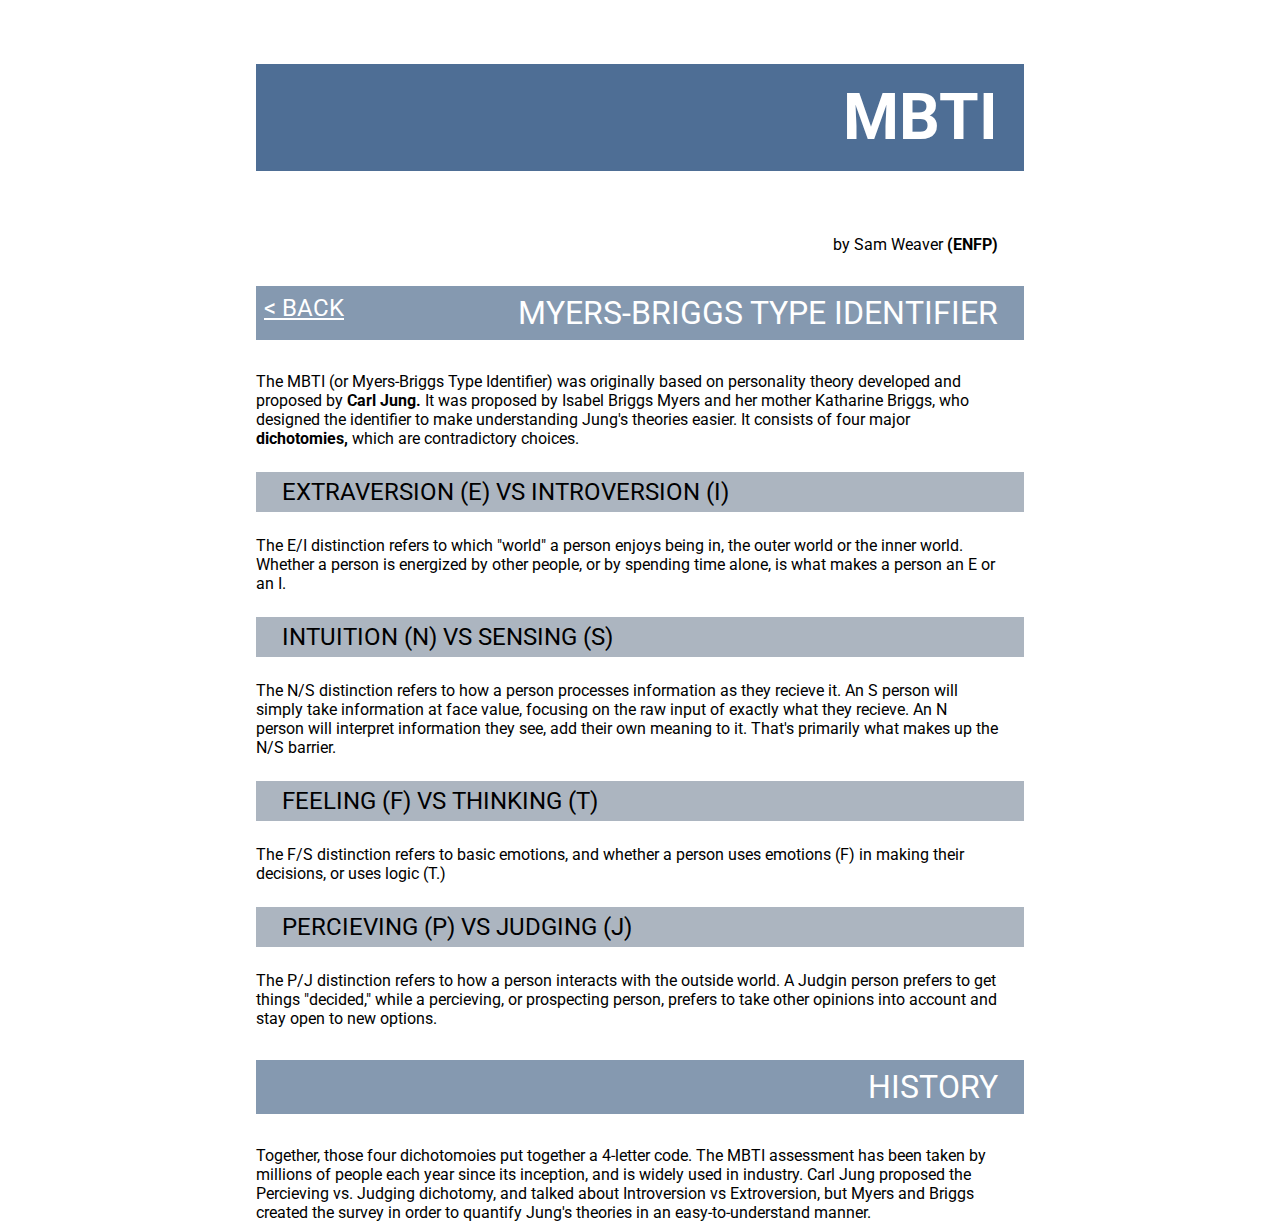
==== mbti.html @ fb155991 "MBTI page" ====
<!DOCTYPE html>
<html lang="en">

<head>
    <title>
        Sam Weaver - MBTI
    </title>
    <link rel="stylesheet" type="text/css" href="http://fonts.googleapis.com/css?family=Roboto">
    <link rel="stylesheet" type="text/css" href="http://fonts.googleapis.com/css?family=Nova+Mono">
    <link rel="stylesheet" type="text/css" href="theme.css">
</head>

<body>
    <div id="frontground">
        <p class="title">
            MBTI
        </p>
        <p style="text-align:right;">
            <emph>by Sam Weaver <strong>(ENFP)</strong></emph>
        </p>
        <p class="header">
            <span style="text-align:left;float:left;font-size:0.75em;"><a href="http://me.thatcoolidea.com" style="color:inherit">< Back</a></span> Myers-Briggs Type Identifier
        </p>
        <p>
            The MBTI (or Myers-Briggs Type Identifier) was originally based on personality theory developed and proposed by <strong>Carl Jung.</strong> It was proposed by Isabel Briggs Myers and her mother Katharine Briggs, who designed the identifier
            to make understanding Jung's theories easier. It consists of four major <strong>dichotomies,</strong> which are contradictory choices.
        </p>
        <p class="project-header">Extraversion (E) vs Introversion (I)</p>
        <p>
            The E/I distinction refers to which "world" a person enjoys being in, the outer world or the inner world. Whether a person is energized by other people, or by spending time alone, is what makes a person an E or an I.
        </p>
        <p class="project-header">Intuition (N) vs Sensing (S)</p>
        <p>
            The N/S distinction refers to how a person processes information as they recieve it. An S person will simply take information at face value, focusing on the raw input of exactly what they recieve. An N person will interpret information they see, add their
            own meaning to it. That's primarily what makes up the N/S barrier.
        </p>
        <p class="project-header">Feeling (F) vs Thinking (T)</p>
        <p>
            The F/S distinction refers to basic emotions, and whether a person uses emotions (F) in making their decisions, or uses logic (T.)
        </p>
        <p class="project-header">Percieving (P) vs Judging (J)</p>
        <p>
            The P/J distinction refers to how a person interacts with the outside world. A Judgin person prefers to get things "decided," while a percieving, or prospecting person, prefers to take other opinions into account and stay open to new options.
        </p>
        <p class="header">History</p>
        <p>
            Together, those four dichotomoies put together a 4-letter code. The MBTI assessment has been taken by millions of people each year since its inception, and is widely used in industry. Carl Jung proposed the Percieving vs. Judging dichotomy, and talked
            about Introversion vs Extroversion, but Myers and Briggs created the survey in order to quantify Jung's theories in an easy-to-understand manner.
        </p>
    </div>
</body>

</html>
---- theme.css ----
.primary-0 { color: #4E6E95 }	/* Main Primary color */
.primary-1 { color: #ACB5C0 }
.primary-2 { color: #8599B0 }
.primary-3 { color: #2B5384 }
.primary-4 { color: #103C71 }
.background-0 { background-color: #4E6E95 }	/* Main Primary color */
.background-1 { background-color: #ACB5C0 }
.background-2 { background-color: #8599B0 }
.background-3 { background-color: #2B5384 }
.background-4 { background-color: #103C71 }


#background {
    position: absolute;
    left: 0px;
    top: 0px;
    z-index: 0;
    width:100%;
    height:100%;
    background-color:#FFF;
    font-family: 'Nova Mono';
}
#frontground {
    position: absolute;
    left: 0px;
    top: 0px;
    z-index: 1;
    width:100%;
    height:100%;
    background-color:#FFF;
    font-family: 'Roboto';
}

.faded {
    opacity:0.1;
}

.barely-faded {
    opacity:0.9;
}

.center-vertical {
    position: relative;
    top: 50%;
    transform: translateY(-50%);
}

.background-text {
    margin-left: auto;
    margin-right: auto;
    width: 70%;
    text-align:center;
}

blockquote {
    margin-left:25%;
    margin-right:25%;
    padding:0.25em;
    font-size: 1em;
}

p {
    margin-left:20%;
    margin-right:20%;
    padding-right:2%;
}

p.title {
    color:#FFF;
    font-weight:bolder;
    font-size: 4em;
    text-align:right;
    text-transform:uppercase;
    padding-top: 0.25em;
    padding-left: 0.25em;
    padding-bottom: 0.25em;
    background-color: #4E6E95;
}

p.header {
    color:#FFF;
    font-size: 2em;
    text-align:right;
    text-transform:uppercase;
    padding-top: 0.25em;
    padding-bottom: 0.25em;
    padding-left: 0.25em;
    background-color: #8599B0
}

p.link {
    cursor:pointer;
    text-decoration:underline;
    font-weight:bold;
}

p.project-header {
    color:#000;
    font-size: 1.5em;
    text-align:left;
    text-transform:uppercase;
    padding-top:0.25em;
    padding-bottom:0.25em;
    padding-right:0.25em;
    padding-left:2%;
    background-color: #ACB5C0
}

.blinking-cursor {
    font-weight: 100;
    color: #2E3D48;
    -webkit-animation: 1s blink step-end infinite;
    -moz-animation: 1s blink step-end infinite;
    -ms-animation: 1s blink step-end infinite;
    -o-animation: 1s blink step-end infinite;
    animation: 1s blink step-end infinite;
}

.reverse {
    unicode-bidi: bidi-override;
    direction: rtl;
}


@keyframes "blink" {
    from, to {
        color: black;
    }
    50% {
        color: transparent;
    }
}

@-moz-keyframes blink {
    from, to {
        color: black;
    }
    50% {
        color: transparent;
    }
}

@-webkit-keyframes "blink" {
    from, to {
        color: black;
    }
    50% {
        color: transparent;
    }
}

@-ms-keyframes "blink" {
    from, to {
        color: black;
    }
    50% {
        color: transparent;
    }
}

@-o-keyframes "blink" {
    from, to {
        color: black;
    }
    50% {
        color: transparent;
    }
}
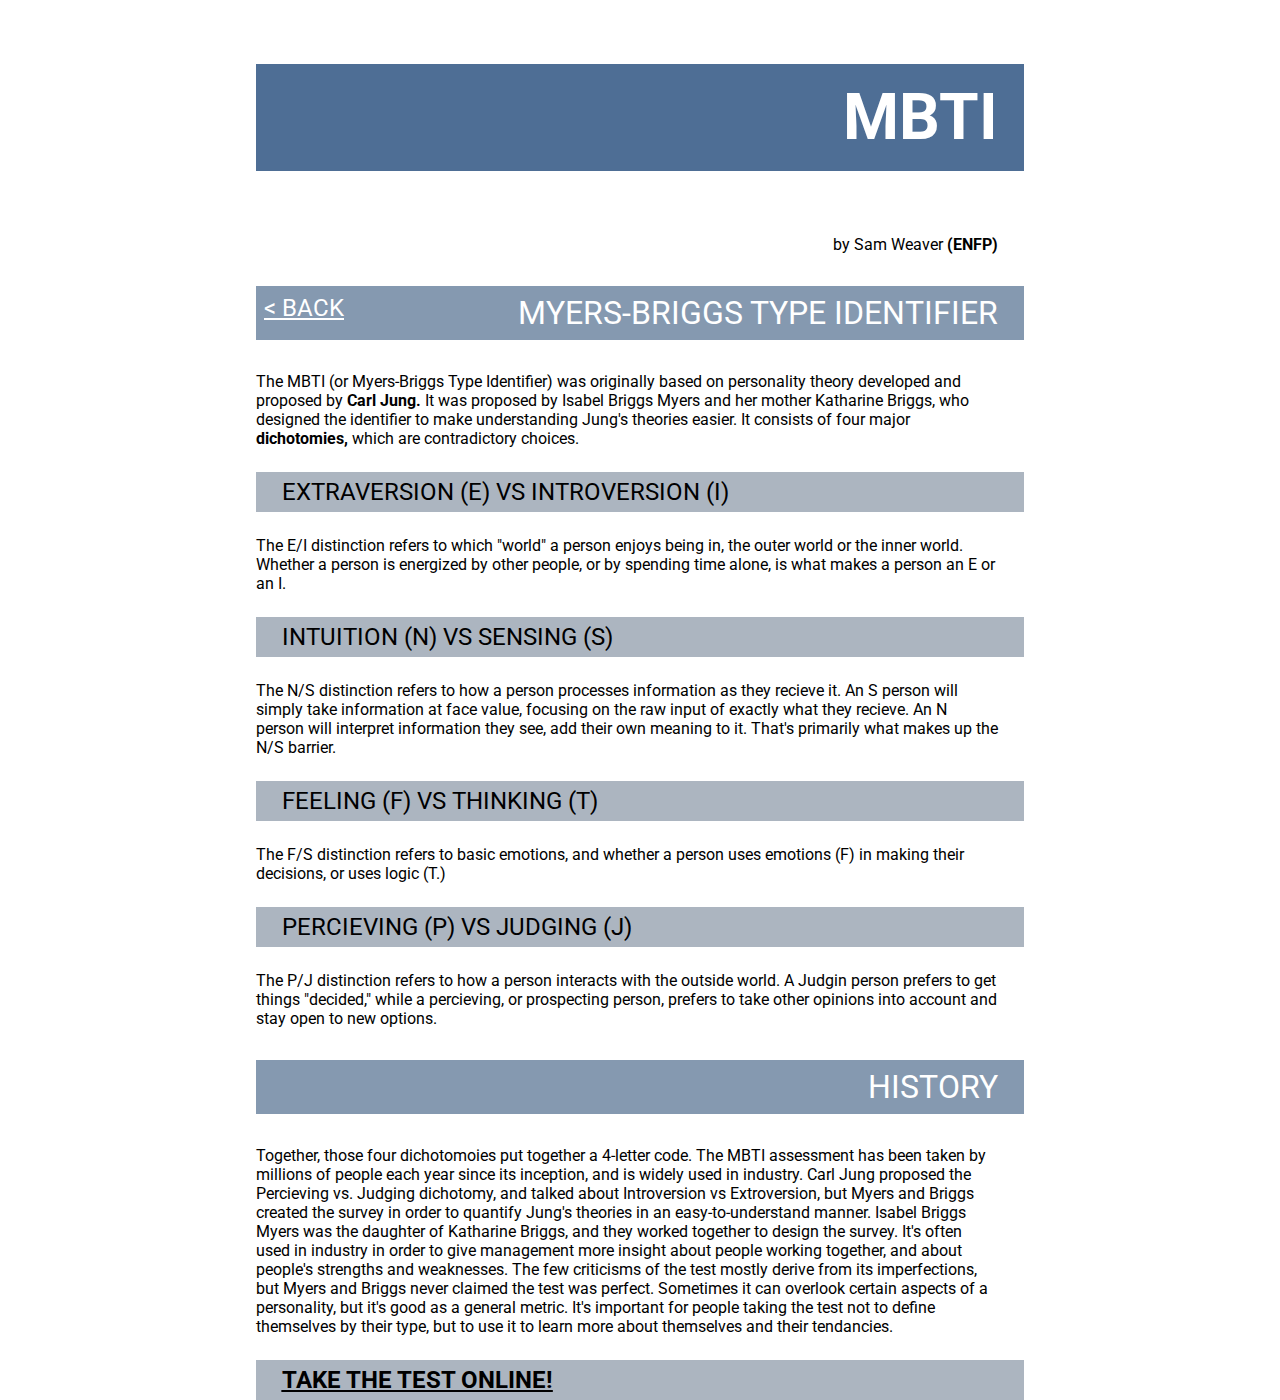
==== commit 920d698c: "modifications for beautification and more MBTI tweaks" ====
--- a/mbti.html
+++ b/mbti.html
@@ -45,8 +45,12 @@
         <p class="header">History</p>
         <p>
             Together, those four dichotomoies put together a 4-letter code. The MBTI assessment has been taken by millions of people each year since its inception, and is widely used in industry. Carl Jung proposed the Percieving vs. Judging dichotomy, and talked
-            about Introversion vs Extroversion, but Myers and Briggs created the survey in order to quantify Jung's theories in an easy-to-understand manner.
+            about Introversion vs Extroversion, but Myers and Briggs created the survey in order to quantify Jung's theories in an easy-to-understand manner. Isabel Briggs Myers was the daughter of Katharine Briggs, and they worked together to design
+            the survey. It's often used in industry in order to give management more insight about people working together, and about people's strengths and weaknesses. The few criticisms of the test mostly derive from its imperfections, but Myers and
+            Briggs never claimed the test was perfect. Sometimes it can overlook certain aspects of a personality, but it's good as a general metric. It's important for people taking the test not to define themselves by their type, but to use it to learn
+            more about themselves and their tendancies.
         </p>
+        <p data-link="http://16personalities.com/" class="project-header link"><a style="color:inherit;" href="http://16personalities.com/">Take the test online!</a></p>
     </div>
 </body>
 
